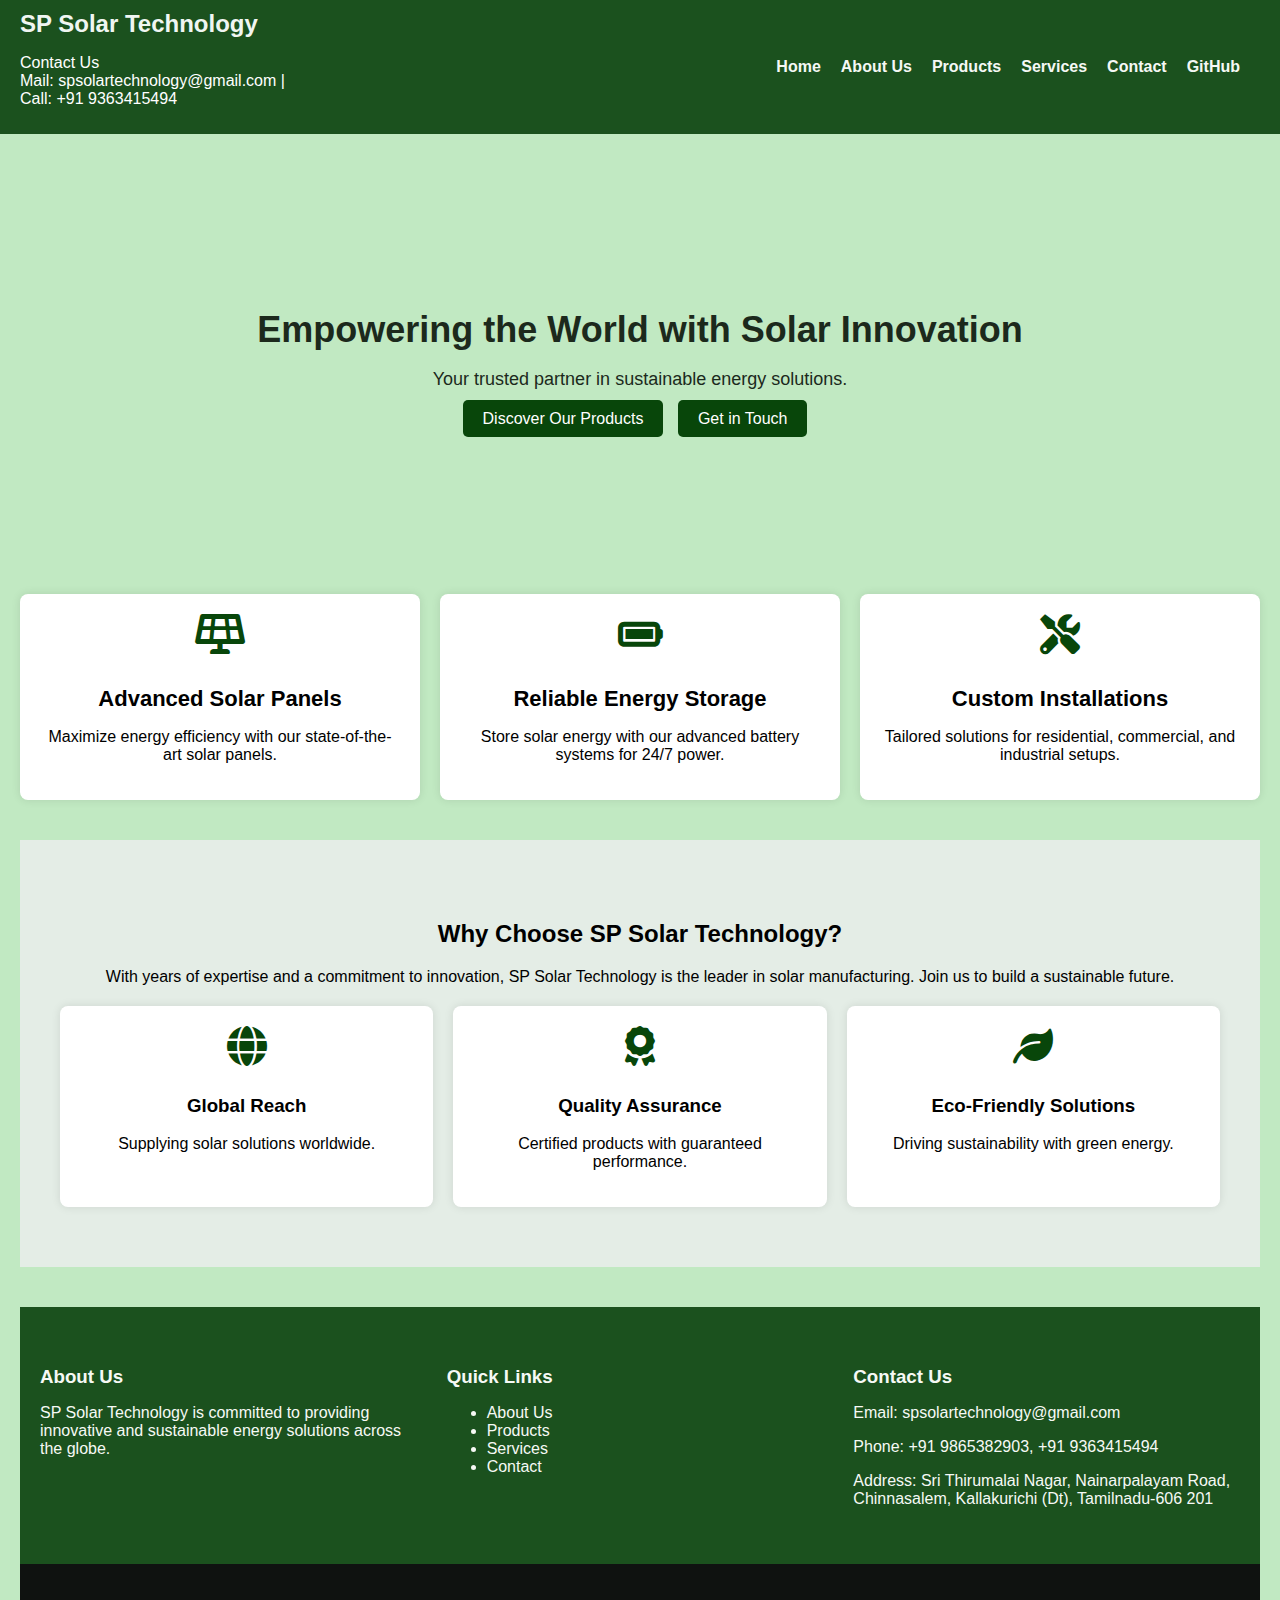
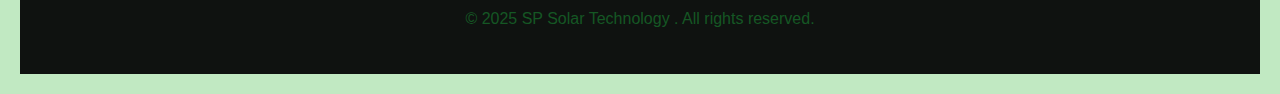
==== index.html @ 2f1e50e5 "Add files via upload" ====
<!DOCTYPE html>
<html lang="en">
<head>
    <meta charset="UTF-8">
    <meta name="viewport" content="width=device-width, initial-scale=1.0">
    <title>SP Solar Technology - Leading Solar Manufacturing Solutions</title>
    <link rel="stylesheet" href="styles.css">
    <link rel="stylesheet" href="https://cdnjs.cloudflare.com/ajax/libs/font-awesome/6.0.0-beta3/css/all.min.css">
</head>
<body>
    <header>
              <div class="header-main" >
            <div class="logo">
                <h1 style="color: #f0f6f2;">SP Solar Technology</h1>
            </div>
                <p>Contact Us
                <a href="mailto:spsolartechnology@gmail.com"><br>Mail: spsolartechnology@gmail.com</a> |<br> Call: +91 9363415494</p>
            </div>
            <nav>
                <ul class="nav-links">
                    <li><a href="index.html">Home</a></li>
                    <li><a href="about.html">About Us</a></li>
                    <li><a href="products.html">Products</a></li>
                    <li><a href="services.html">Services</a></li>
                    <li><a href="contact.html">Contact</a></li>
                    <li><a href="https://github.com/your-repo" target="_blank">GitHub</a></li>
                </ul>
                <div class="menu-toggle">&#9776;</div>
            </nav>
        </div>
    </header>

    <main>
        <section id="hero" class="hero"style="background-image: url('images/slr1.jpg');">
            <div class="hero-content">
                <h2>Empowering the World with Solar Innovation</h2>
                <p>Your trusted partner in sustainable energy solutions.</p>
                <a href="products.html" class="btn">Discover Our Products</a>
                <a href="contact.html" class="btn btn-secondary">Get in Touch</a>
            </div>
        </section>

        <section id="features">
            <div class="container">
                <div class="feature-grid">
                    <div class="feature-item">
                        <i class="fas fa-solar-panel"></i>
                        <h3>Advanced Solar Panels</h3>
                        <p>Maximize energy efficiency with our state-of-the-art solar panels.</p>
                    </div>
                    <div class="feature-item">
                        <i class="fas fa-battery-full"></i>
                        <h3>Reliable Energy Storage</h3>
                        <p>Store solar energy with our advanced battery systems for 24/7 power.</p>
                    </div>
                    <div class="feature-item">
                        <i class="fas fa-tools"></i>
                        <h3>Custom Installations</h3>
                        <p>Tailored solutions for residential, commercial, and industrial setups.</p>
                    </div>
                </div>
            </div>
        </section>

        <section id="why-choose-us">
            <div class="container">
                <h2>Why Choose SP Solar Technology?</h2>
                <p>With years of expertise and a commitment to innovation, SP Solar Technology is the leader in solar manufacturing. Join us to build a sustainable future.</p>
                <div class="benefit-grid">
                    <div class="benefit-item">
                        <i class="fas fa-globe"></i>
                        <h3>Global Reach</h3>
                        <p>Supplying solar solutions worldwide.</p>
                    </div>
                    <div class="benefit-item">
                        <i class="fas fa-award"></i>
                        <h3>Quality Assurance</h3>
                        <p>Certified products with guaranteed performance.</p>
                    </div>
                    <div class="benefit-item">
                        <i class="fas fa-leaf"></i>
                        <h3>Eco-Friendly Solutions</h3>
                        <p>Driving sustainability with green energy.</p>
                    </div>
                </div>
            </div>
        </section>
    </main>

    <footer>
        <div class="footer-top">
            <div class="container">
                <div class="footer-grid">
                    <div class="footer-column">
                        <h3>About Us</h3>
                        <p>SP Solar Technology is committed to providing innovative and sustainable energy solutions across the globe.</p>
                    </div>
                    <div class="footer-column">
                        <h3>Quick Links</h3>
                        <ul>
                            <li><a href="about.html">About Us</a></li>
                            <li><a href="products.html">Products</a></li>
                            <li><a href="services.html">Services</a></li>
                            <li><a href="contact.html">Contact</a></li>
                        </ul>
                    </div>
                    <div class="footer-column">
                        <h3>Contact Us</h3>
                        <p>Email: <a href="mailto:spsolartechnology@gmail.com">spsolartechnology@gmail.com</a></p>
                        <p>Phone: +91 9865382903, +91 9363415494</p>
                        <p>Address: Sri Thirumalai Nagar, Nainarpalayam Road, Chinnasalem, Kallakurichi (Dt), Tamilnadu-606 201</p>
                    </div>
                </div>
            </div>
        </div>
        <div class="footer-bottom" style="background-color: #0f1210; color: #155724;">
            <div class="container">
                <p>&copy; 2025 SP Solar Technology . All rights reserved.</p>
            </div>
               
    </footer>
    <script>
        document.addEventListener('DOMContentLoaded', function() {
            const menuToggle = document.querySelector('.menu-toggle');
            const navMenu = document.querySelector('.nav-links');
        
            menuToggle.addEventListener('click', function() {
                navMenu.classList.toggle('active');
            });
        });
        </script>

       
</body>
</html>
---- styles.css ----
body {
    margin: 0;
    padding: 0;
    height: 100%;
    font-family: 'Arial', sans-serif;
    background-color: #c1e9c2;

}
a {
    text-decoration: none;
    color: inherit;
}

header {
    background-color: #1b511e;
    color: white;
    padding: 10px 20px;
    display: flex;
    justify-content: space-between;
    align-items: center;
}

.top-bar {
    font-size: 14px;
    text-align: center;
    padding: 5px 0;
    background-color: #248c3b;
}

header .logo h1 {
    margin: 0;
    font-size: 24px;
}
nav ul {
    background-color: #1b511e!important;
    list-style-type: none;
    margin: 0;
    padding: 0;
    display: flex;
    flex-wrap: wrap;
    justify-content: center;

}
nav ul li {
    margin-right: 20px;
}
nav ul li a {
    color: rgb(245, 248, 245);
    font-weight: bold;
     }
.menu-toggle {
    display: none;
    cursor: pointer;
    color: rgb(16, 18, 16);
    font-size: 24px;
    background-color: #7b9681;
    padding: 5px 10px;
}
main {
    padding: 20px;
   }

.hero {
    background: url('hero-bg.jpg') no-repeat center center/cover;
    color: rgb(28, 41, 28);
    height: 400px;
    display: flex;
    justify-content: center;
    align-items: center;
    text-align: center;
}

.hero-content h2 {
    font-size: 36px;
    margin-bottom: 10px;
}

.hero-content p {
    font-size: 18px;
    margin-bottom: 20px;
}

.hero-content .btn {
    padding: 10px 20px;
    background-color: #08460a;
    color: white;
    border: none;
    border-radius: 5px;
    cursor: pointer;
    margin-right: 10px;
}

.hero-content .btn-secondary {
    background-color: #08460a;
}

#features .container {
    display: flex;
    justify-content: space-around;
    padding: 40px 0;
}

.feature-grid {
    display: grid;
    grid-template-columns: repeat(3, 1fr);
    gap: 20px;
}

.feature-item {
    text-align: center;
    padding: 20px;
    background: white;
    border-radius: 8px;
    box-shadow: 0 0 10px rgba(0, 0, 0, 0.1);
}

.feature-item i {
    font-size: 40px;
    margin-bottom: 10px;
    color: #08460a;
}

.feature-item h3 {
    font-size: 22px;
    margin-bottom: 10px;
}

#why-choose-us {
    padding: 40px 20px;
    background-color: #e4ede6;
    text-align: center;
}

.benefit-grid {
    display: grid;
    grid-template-columns: repeat(3, 1fr);
    gap: 20px;
    margin-top: 20px;
}

.benefit-item {
    padding: 20px;
    background: white;
    border-radius: 8px;
    box-shadow: 0 0 10px rgba(0, 0, 0, 0.1);
}

.benefit-item i {
    font-size: 40px;
    margin-bottom: 10px;
    color: #08460a;
}
footer {

    color: rgb(246, 249, 245);
    margin: 0;
    padding: 20px;
  
}

.footer-top {
    background-color: #1b511e;
    padding: 20px 0;
}

.footer-grid {
    display: grid;
    grid-template-columns: repeat(3, 1fr);
    gap: 20px;
}

.footer-column h3 {
    margin-bottom: 10px;
}

.footer-bottom {
    text-align: center;
    padding: 10px 20px;
    background: #222;
}
@media (max-width: 768px) {
    .feature-grid, .benefit-grid, .footer-grid {
        grid-template-columns: 1fr;
    }

    nav ul {
        display: none;
        flex-direction: column;
        width: 100%;
        background-color: #333;
        padding: 10px 0;
    }

    nav ul.active {
        display: flex;
    }

    nav ul li {
        margin: 10px 0;
        text-align: center;
    }

    .menu-toggle {
        display: block;
    }
}

.container {
    width: 100%;
    max-width: 100%;
    height: auto;
    padding: 20px;
    box-sizing: border-box;   
     
}
img {
    max-width: 100% !important; /* Ensure images scale *//* Prevent images from overflowing */
    height: auto !important; /* Maintain aspect ratio */
    object-fit: cover;  /* Ensure image covers the container */
    display: block;
    margin: 0 auto; /* Center images */
}
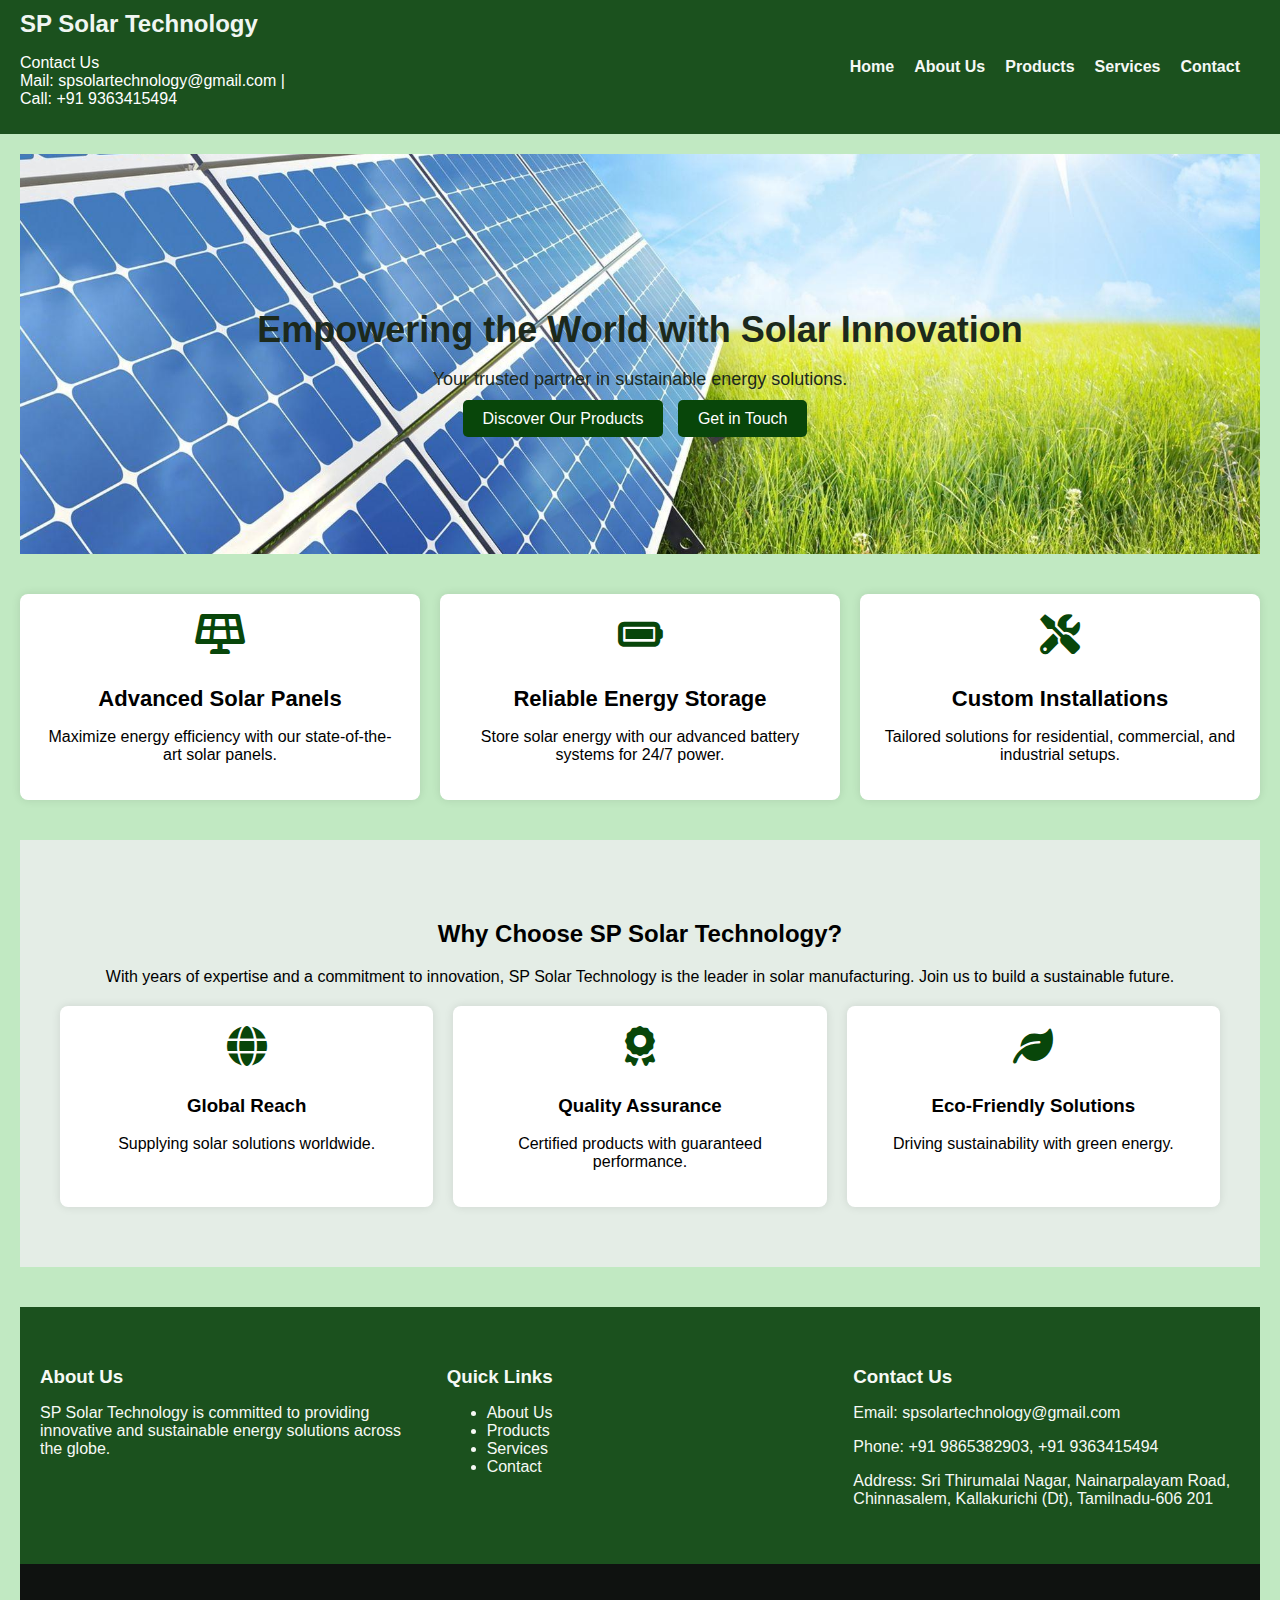
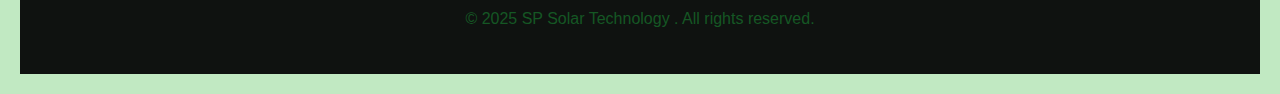
==== commit dd8d6ee9: "Update index.html" ====
--- a/index.html
+++ b/index.html
@@ -23,15 +23,14 @@
                     <li><a href="products.html">Products</a></li>
                     <li><a href="services.html">Services</a></li>
                     <li><a href="contact.html">Contact</a></li>
-                    <li><a href="https://github.com/your-repo" target="_blank">GitHub</a></li>
-                </ul>
+                    </ul>
                 <div class="menu-toggle">&#9776;</div>
             </nav>
         </div>
     </header>
 
     <main>
-        <section id="hero" class="hero"style="background-image: url('images/slr1.jpg');">
+        <section id="hero" class="hero"style="background-image: url('slr1.jpg');">
             <div class="hero-content">
                 <h2>Empowering the World with Solar Innovation</h2>
                 <p>Your trusted partner in sustainable energy solutions.</p>
